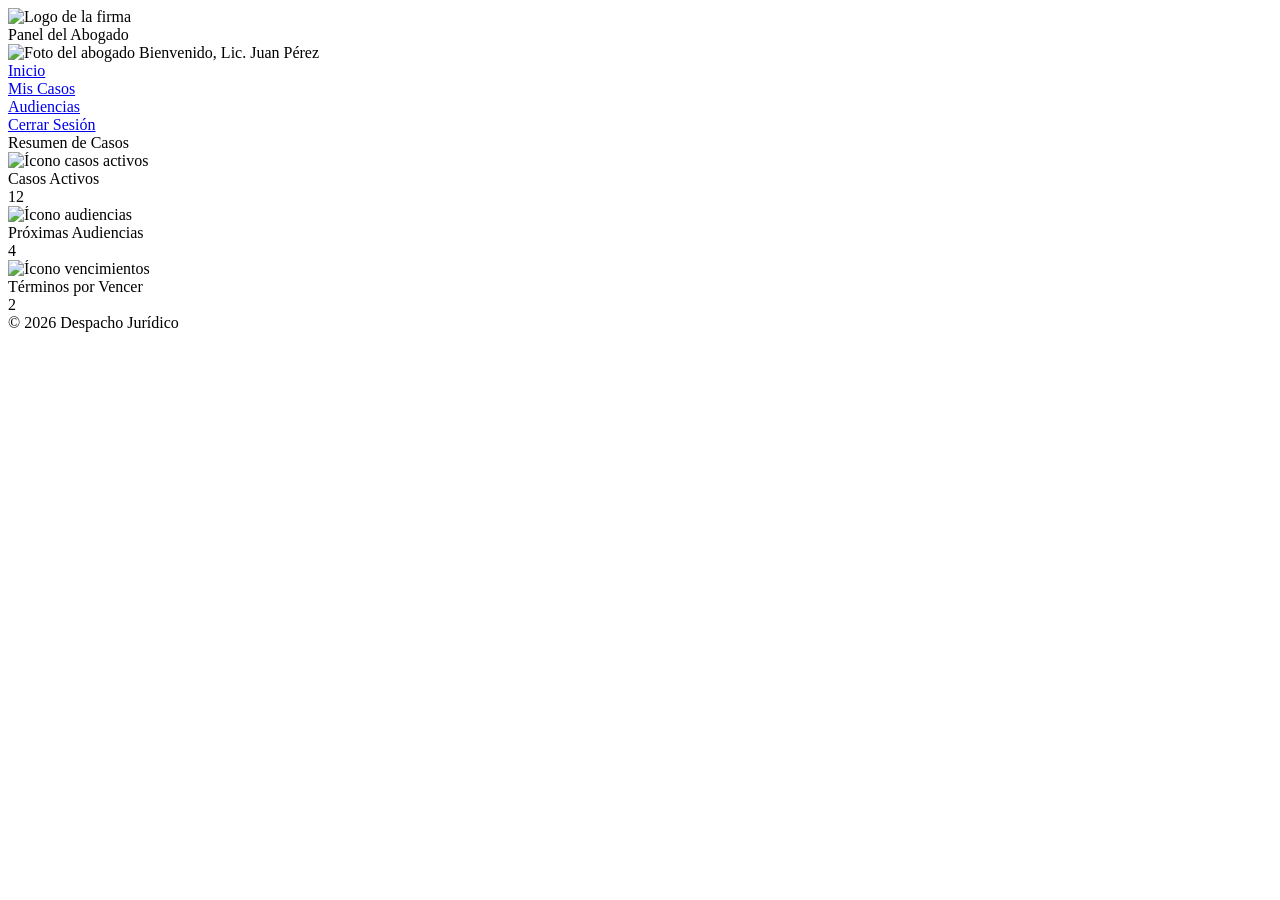
==== dashboard.html @ c23fe61d "Se creó la estructura base para el dashboard #10" ====
<!DOCTYPE html>
<html lang="en">

<head>
    <meta charset="UTF-8">
    <meta name="viewport" content="width=device-width, initial-scale=1.0">
    <title>dashboard</title>
    <link rel="stylesheet" href="./styles.css">
</head>

<body>
    <div>
        <!-- Encabezado -->
        <div class="header">
            <div class="logo">
                <img src="https://encrypted-tbn0.gstatic.com/images?q=tbn:ANd9GcRTYsadbTtB2L0zb_QCn8bbTemDIn6pe_RbXOv18hlnSHDP5gUVmM-Bois&s=10"
                    alt="Logo de la firma">
            </div>
            <div class="titulo">Panel del Abogado</div>
            <div class="usuario">
                <img src="https://encrypted-tbn0.gstatic.com/images?q=tbn:ANd9GcSTuCoHVCVc_S5dTaC55pxsgVYWDnorxG9PbY6ecvDLtbyV2BVA4o_vx3Ei&s=10"
                    alt="Foto del abogado">
                Bienvenido, Lic. Juan Pérez
            </div>

            <div class="menu">
                <div class="enlace"><a href="#">Inicio</a></div>
                <div class="enlace"><a href="#">Mis Casos</a></div>
                <div class="enlace"><a href="#">Audiencias</a></div>
                <div class="enlace"><a href="#">Cerrar Sesión</a></div>
            </div>
        </div>
        <!-- Sección de Métricas / Tarjetas -->
        <div class="contenido-principal">
            <div class="seccion-titulo">Resumen de Casos</div>

            <div class="tarjeta">
                <div class="tarjeta-icono">
                    <img src="https://thumbs.dreamstime.com/b/abogado-con-icono-de-malet%C3%ADn-362058326.jpg"
                        alt="Ícono casos activos">
                </div>
                <div class="tarjeta-titulo">Casos Activos</div>
                <div class="tarjeta-numero">12</div>
            </div>

            <div class="tarjeta">
                <div class="tarjeta-icono">
                    <img src="https://cdn-icons-png.magnific.com/256/12511/12511018.png?semt=ais_white_label"
                        alt="Ícono audiencias">
                </div>
                <div class="tarjeta-titulo">Próximas Audiencias</div>
                <div class="tarjeta-numero">4</div>
            </div>

            <div class="tarjeta">
                <div class="tarjeta-icono">
                    <img src="https://cdn-icons-png.flaticon.com/512/10755/10755029.png" alt="Ícono vencimientos">
                </div>
                <div class="tarjeta-titulo">Términos por Vencer</div>
                <div class="tarjeta-numero">2</div>
            </div>
        </div>

        <!-- Pie de página -->
        <div class="footer">
            <div class="copyright">© 2026 Despacho Jurídico</div>
        </div>

    </div>
</body>

</html>
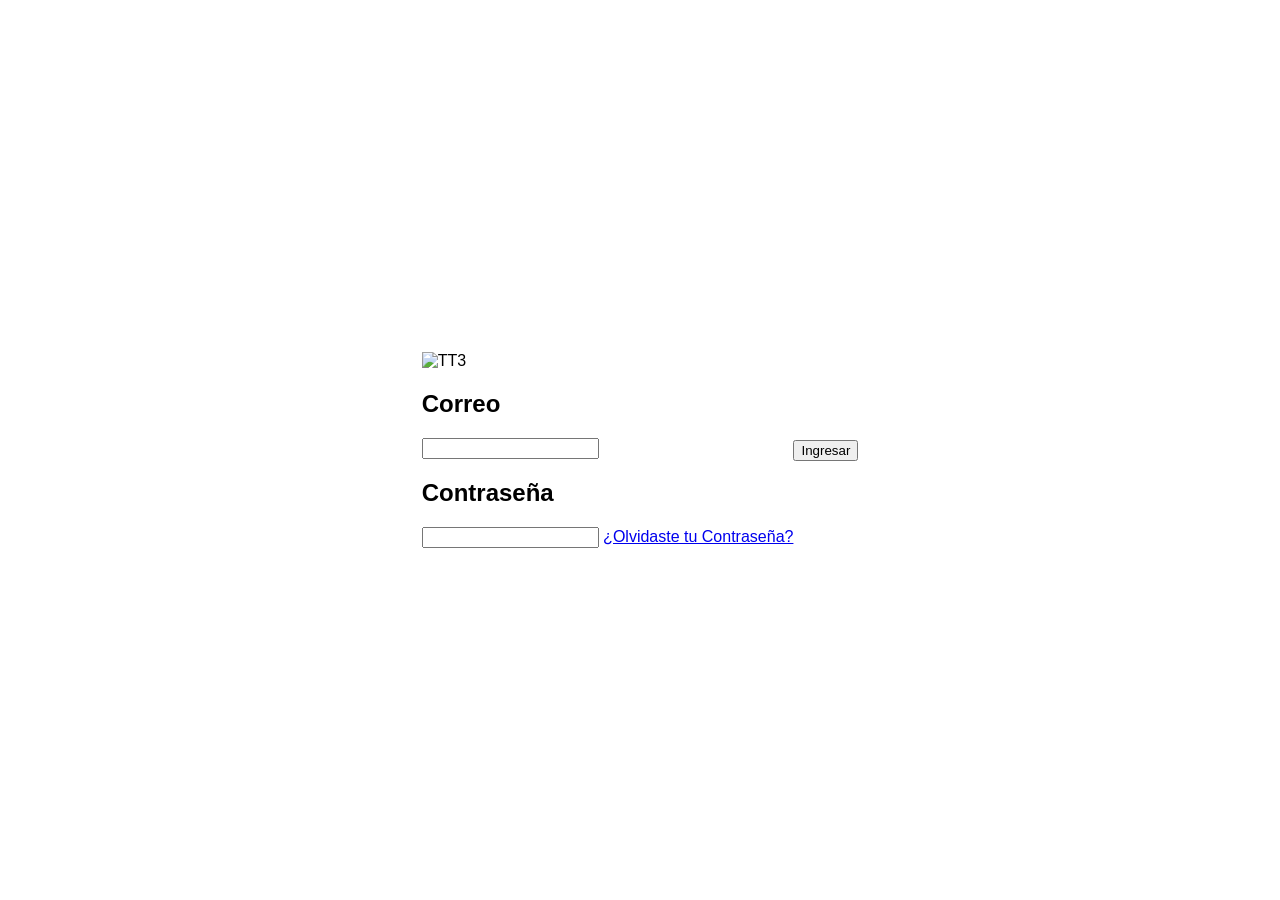
==== commit 19106da8: "se agregaron stilos del html #14" ====
--- a/dashboard.html
+++ b/dashboard.html
@@ -4,68 +4,28 @@
 <head>
     <meta charset="UTF-8">
     <meta name="viewport" content="width=device-width, initial-scale=1.0">
-    <title>dashboard</title>
-    <link rel="stylesheet" href="./styles.css">
+    <title>Login</title>
+    <link rel="stylesheet" href="styles.css">
 </head>
 
 <body>
     <div>
-        <!-- Encabezado -->
-        <div class="header">
-            <div class="logo">
-                <img src="https://encrypted-tbn0.gstatic.com/images?q=tbn:ANd9GcRTYsadbTtB2L0zb_QCn8bbTemDIn6pe_RbXOv18hlnSHDP5gUVmM-Bois&s=10"
-                    alt="Logo de la firma">
-            </div>
-            <div class="titulo">Panel del Abogado</div>
-            <div class="usuario">
-                <img src="https://encrypted-tbn0.gstatic.com/images?q=tbn:ANd9GcSTuCoHVCVc_S5dTaC55pxsgVYWDnorxG9PbY6ecvDLtbyV2BVA4o_vx3Ei&s=10"
-                    alt="Foto del abogado">
-                Bienvenido, Lic. Juan Pérez
-            </div>
-
-            <div class="menu">
-                <div class="enlace"><a href="#">Inicio</a></div>
-                <div class="enlace"><a href="#">Mis Casos</a></div>
-                <div class="enlace"><a href="#">Audiencias</a></div>
-                <div class="enlace"><a href="#">Cerrar Sesión</a></div>
-            </div>
+        <!-- Parte izquieda del login con imagen -->
+        <div> 
+            <img src="https://i.pinimg.com/736x/97/21/05/972105c5a775f38cf33d3924aea053f1.jpg" alt="TT3">
         </div>
-        <!-- Sección de Métricas / Tarjetas -->
-        <div class="contenido-principal">
-            <div class="seccion-titulo">Resumen de Casos</div>
-
-            <div class="tarjeta">
-                <div class="tarjeta-icono">
-                    <img src="https://thumbs.dreamstime.com/b/abogado-con-icono-de-malet%C3%ADn-362058326.jpg"
-                        alt="Ícono casos activos">
-                </div>
-                <div class="tarjeta-titulo">Casos Activos</div>
-                <div class="tarjeta-numero">12</div>
-            </div>
-
-            <div class="tarjeta">
-                <div class="tarjeta-icono">
-                    <img src="https://cdn-icons-png.magnific.com/256/12511/12511018.png?semt=ais_white_label"
-                        alt="Ícono audiencias">
-                </div>
-                <div class="tarjeta-titulo">Próximas Audiencias</div>
-                <div class="tarjeta-numero">4</div>
-            </div>
-
-            <div class="tarjeta">
-                <div class="tarjeta-icono">
-                    <img src="https://cdn-icons-png.flaticon.com/512/10755/10755029.png" alt="Ícono vencimientos">
-                </div>
-                <div class="tarjeta-titulo">Términos por Vencer</div>
-                <div class="tarjeta-numero">2</div>
-            </div>
+        <!-- <div> // Input de datos -->
+            <h2>Correo</h2>
+            <input type="text" name="Ingrese su correo electronico" id="1">
+        <!-- Input de correo -->
+            <h2>Contraseña</h2>
+            <input type="email" name="Ingrese la Contraseña" id="2">
+            <a href="#">¿Olvidaste tu Contraseña?</a>
         </div>
-
-        <!-- Pie de página -->
-        <div class="footer">
-            <div class="copyright">© 2026 Despacho Jurídico</div>
+        <div>
+<button onclick="alert('');">Ingresar</button>
         </div>
-
+    </div>
     </div>
 </body>
 
--- a/styles.css
+++ b/styles.css
@@ -0,0 +1,84 @@
+body { 
+    margin: 0; 
+    padding: 0; 
+    box-sizing: border-box; 
+}
+
+body {
+    font-family: 'Segoe UI', sans-serif;
+    display: flex;
+    justify-content: center;
+    align-items: center;
+    height: 100vh;
+    background: url("https://tse3.mm.bing.net/th/id/OIP.i6iLMU8-6pWsygR5kZGAXQHaE8?r=0&rs=1&pid=ImgDetMain&o=7&rm=3") no-repeat center center / cover;
+    backdrop-filter: blur(8px);
+}
+
+.login-container {
+    position: relative;
+    width: 800px;
+    max-width: 95%;
+    height: 500px;
+    box-shadow: 0 10px 30px rgba(0, 0, 0, 0.2);
+}
+
+.login-fondo {
+    width: 100%;
+    height: 100%;
+    object-fit: cover;
+    display: block;
+    border-radius: 15px;
+}
+
+.login-datos {
+    position: absolute;
+    top: 50%;
+    left: 50%;
+    transform: translate(-50%, -50%);
+    width: 350px;
+    background: rgba(255, 255, 255, 0.95);
+    padding: 30px;
+    border-radius: 5px;
+}
+
+.login-datos h1 letra {
+    font-size: 40px;
+    color: #222222;
+    margin-bottom: 15px;
+    text-align: center;
+}
+
+.login-datos h2 {
+    font-size: 13px;
+    color: #222222;
+    font-weight: bold;
+    margin: 15px 0 5px;
+}
+
+.login-datos input  {
+    width: 100%;
+    padding: 10px;
+    border: 1px solid #ddd;
+    border-radius: 6px;
+}
+
+.login-datos a {
+    font-size: 13px;
+    color: #2b7bb9;
+    margin-top: 8px;
+    text-decoration: none;
+}
+
+.login-boton button {
+    width: 100%;
+    padding: 12px;
+    background: #f5a623;
+    color: white;
+    border: none;
+    border-radius: 6px;
+    font-weight: bold;
+    cursor: pointer;
+}
+.login-boton {
+    margin-top: 20px;
+}
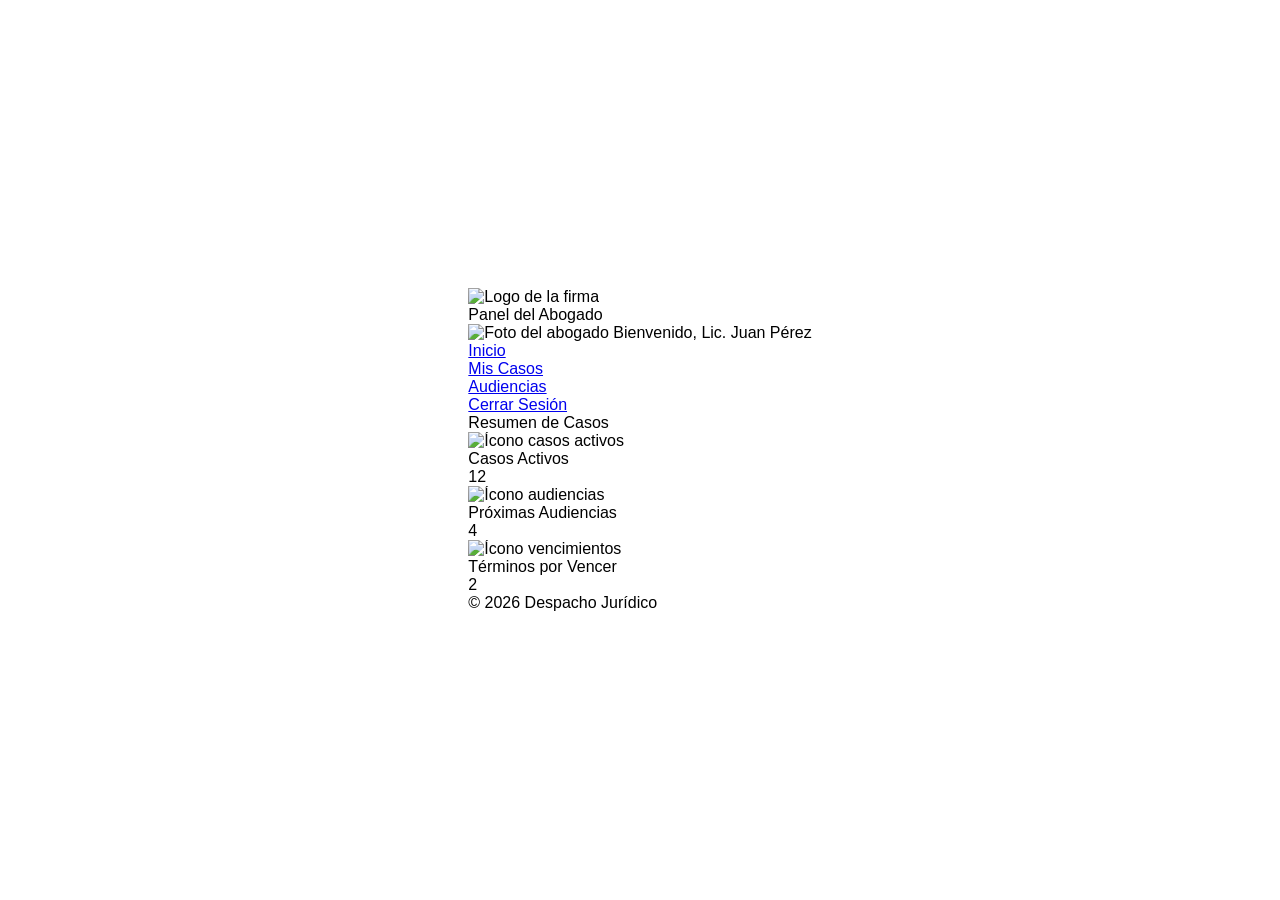
==== commit 4a11e5ec: "Se corrigio el archivo dashboard #10" ====
--- a/dashboard.html
+++ b/dashboard.html
@@ -4,28 +4,68 @@
 <head>
     <meta charset="UTF-8">
     <meta name="viewport" content="width=device-width, initial-scale=1.0">
-    <title>Login</title>
-    <link rel="stylesheet" href="styles.css">
+    <title>dashboard</title>
+    <link rel="stylesheet" href="./styles.css">
 </head>
 
 <body>
     <div>
-        <!-- Parte izquieda del login con imagen -->
-        <div> 
-            <img src="https://i.pinimg.com/736x/97/21/05/972105c5a775f38cf33d3924aea053f1.jpg" alt="TT3">
+        <!-- Encabezado -->
+        <div class="header">
+            <div class="logo">
+                <img src="https://encrypted-tbn0.gstatic.com/images?q=tbn:ANd9GcRTYsadbTtB2L0zb_QCn8bbTemDIn6pe_RbXOv18hlnSHDP5gUVmM-Bois&s=10"
+                    alt="Logo de la firma">
+            </div>
+            <div class="titulo">Panel del Abogado</div>
+            <div class="usuario">
+                <img src="https://encrypted-tbn0.gstatic.com/images?q=tbn:ANd9GcSTuCoHVCVc_S5dTaC55pxsgVYWDnorxG9PbY6ecvDLtbyV2BVA4o_vx3Ei&s=10"
+                    alt="Foto del abogado">
+                Bienvenido, Lic. Juan Pérez
+            </div>
+
+            <div class="menu">
+                <div class="enlace"><a href="#">Inicio</a></div>
+                <div class="enlace"><a href="#">Mis Casos</a></div>
+                <div class="enlace"><a href="#">Audiencias</a></div>
+                <div class="enlace"><a href="#">Cerrar Sesión</a></div>
+            </div>
         </div>
-        <!-- <div> // Input de datos -->
-            <h2>Correo</h2>
-            <input type="text" name="Ingrese su correo electronico" id="1">
-        <!-- Input de correo -->
-            <h2>Contraseña</h2>
-            <input type="email" name="Ingrese la Contraseña" id="2">
-            <a href="#">¿Olvidaste tu Contraseña?</a>
+        <!-- Sección de Métricas / Tarjetas -->
+        <div class="contenido-principal">
+            <div class="seccion-titulo">Resumen de Casos</div>
+
+            <div class="tarjeta">
+                <div class="tarjeta-icono">
+                    <img src="https://thumbs.dreamstime.com/b/abogado-con-icono-de-malet%C3%ADn-362058326.jpg"
+                        alt="Ícono casos activos">
+                </div>
+                <div class="tarjeta-titulo">Casos Activos</div>
+                <div class="tarjeta-numero">12</div>
+            </div>
+
+            <div class="tarjeta">
+                <div class="tarjeta-icono">
+                    <img src="https://cdn-icons-png.magnific.com/256/12511/12511018.png?semt=ais_white_label"
+                        alt="Ícono audiencias">
+                </div>
+                <div class="tarjeta-titulo">Próximas Audiencias</div>
+                <div class="tarjeta-numero">4</div>
+            </div>
+
+            <div class="tarjeta">
+                <div class="tarjeta-icono">
+                    <img src="https://cdn-icons-png.flaticon.com/512/10755/10755029.png" alt="Ícono vencimientos">
+                </div>
+                <div class="tarjeta-titulo">Términos por Vencer</div>
+                <div class="tarjeta-numero">2</div>
+            </div>
         </div>
-        <div>
-<button onclick="alert('');">Ingresar</button>
+
+        <!-- Pie de página -->
+        <div class="footer">
+            <div class="copyright">© 2026 Despacho Jurídico</div>
         </div>
-    </div>
+
     </div>
 </body>
 
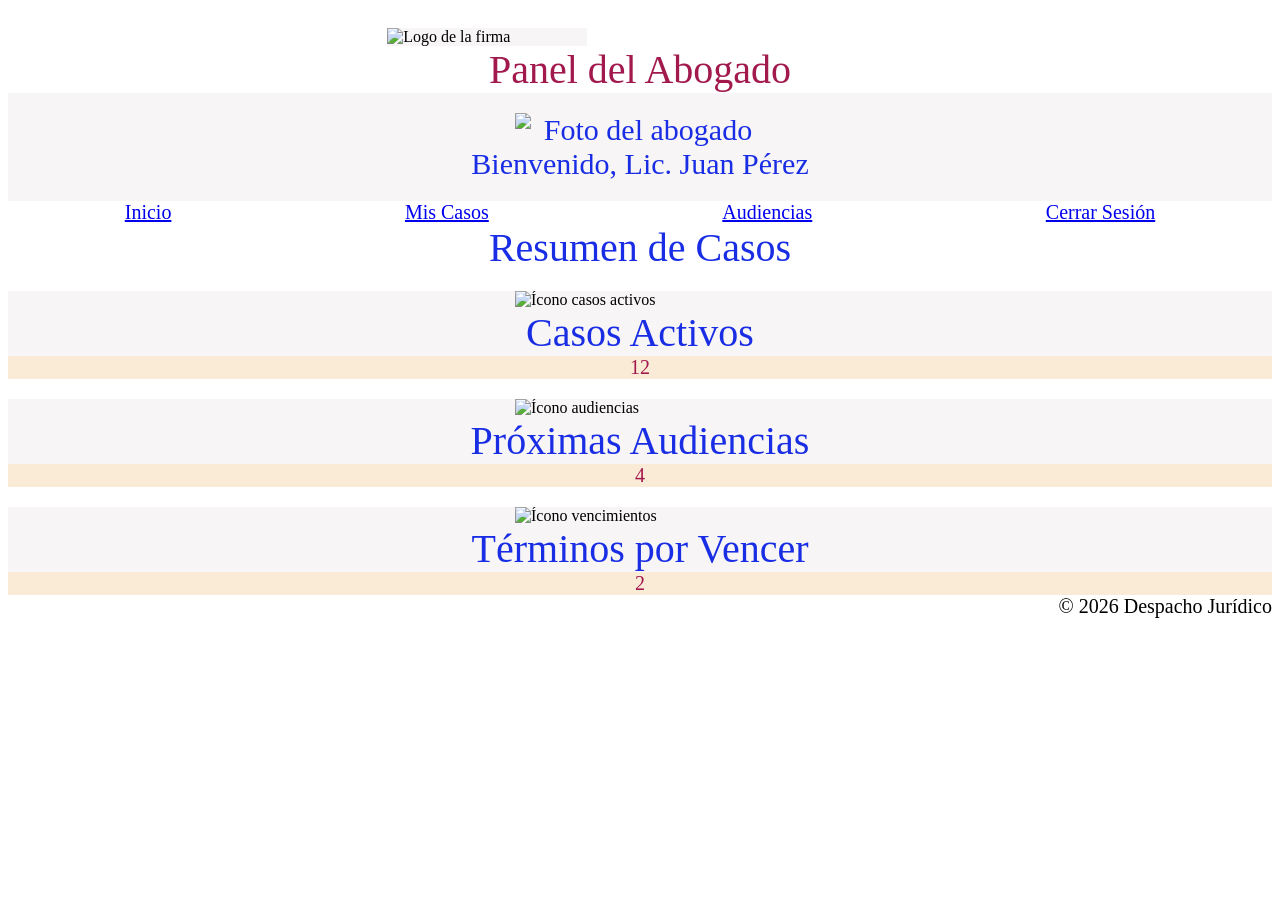
==== commit f73637b0: "cambios-dashboard" ====
--- a/dashboard.html
+++ b/dashboard.html
@@ -13,12 +13,12 @@
         <!-- Encabezado -->
         <div class="header">
             <div class="logo">
-                <img src="https://encrypted-tbn0.gstatic.com/images?q=tbn:ANd9GcRTYsadbTtB2L0zb_QCn8bbTemDIn6pe_RbXOv18hlnSHDP5gUVmM-Bois&s=10"
+                <img class="imagen" src="https://encrypted-tbn0.gstatic.com/images?q=tbn:ANd9GcRTYsadbTtB2L0zb_QCn8bbTemDIn6pe_RbXOv18hlnSHDP5gUVmM-Bois&s=10"
                     alt="Logo de la firma">
             </div>
             <div class="titulo">Panel del Abogado</div>
             <div class="usuario">
-                <img src="https://encrypted-tbn0.gstatic.com/images?q=tbn:ANd9GcSTuCoHVCVc_S5dTaC55pxsgVYWDnorxG9PbY6ecvDLtbyV2BVA4o_vx3Ei&s=10"
+                <img class="imagen-1" src="https://encrypted-tbn0.gstatic.com/images?q=tbn:ANd9GcSTuCoHVCVc_S5dTaC55pxsgVYWDnorxG9PbY6ecvDLtbyV2BVA4o_vx3Ei&s=10"
                     alt="Foto del abogado">
                 Bienvenido, Lic. Juan Pérez
             </div>
@@ -36,7 +36,7 @@
 
             <div class="tarjeta">
                 <div class="tarjeta-icono">
-                    <img src="https://thumbs.dreamstime.com/b/abogado-con-icono-de-malet%C3%ADn-362058326.jpg"
+                    <img class="imagen-2" src="https://thumbs.dreamstime.com/b/abogado-con-icono-de-malet%C3%ADn-362058326.jpg"
                         alt="Ícono casos activos">
                 </div>
                 <div class="tarjeta-titulo">Casos Activos</div>
@@ -45,7 +45,7 @@
 
             <div class="tarjeta">
                 <div class="tarjeta-icono">
-                    <img src="https://cdn-icons-png.magnific.com/256/12511/12511018.png?semt=ais_white_label"
+                    <img class="imagen-3" src="https://cdn-icons-png.magnific.com/256/12511/12511018.png?semt=ais_white_label"
                         alt="Ícono audiencias">
                 </div>
                 <div class="tarjeta-titulo">Próximas Audiencias</div>
@@ -54,7 +54,7 @@
 
             <div class="tarjeta">
                 <div class="tarjeta-icono">
-                    <img src="https://cdn-icons-png.flaticon.com/512/10755/10755029.png" alt="Ícono vencimientos">
+                    <img class="imagen-4" src="https://cdn-icons-png.flaticon.com/512/10755/10755029.png" alt="Ícono vencimientos">
                 </div>
                 <div class="tarjeta-titulo">Términos por Vencer</div>
                 <div class="tarjeta-numero">2</div>
--- a/styles.css
+++ b/styles.css
@@ -1,4 +1,4 @@
-body { 
+/* body { 
     margin: 0; 
     padding: 0; 
     box-sizing: border-box; 
@@ -81,4 +81,106 @@
 }
 .login-boton {
     margin-top: 20px;
+} */
+
+.logo {
+    display:flex;
+    margin-left: 30%;
+    margin-right: 30%;
+    width: 200px;
+    
+}
+.imagen{
+     display: block;
+    margin-left: auto;
+    margin-right: auto;
+    width: 540px;
+    object-fit: cover;
+    margin-top: 20px; 
+    background-color: #f7f5f5;
+}
+.titulo {
+    display: flex;
+    justify-content: center;
+    font-size: 40px;
+    color: rgb(161, 25, 77);
+}
+.usuario{
+    display: flex;
+    text-align: center;
+    flex-direction: column;
+    font-size:30px;
+    padding-bottom: 20px;
+    color: rgb(25, 45, 228);
+    background-color: #f7f5f5;
+}
+.imagen-1{ 
+    display: block;
+    margin-left: auto;
+    margin-right: auto;
+    width: 250px;
+    object-fit: cover;
+    margin-top: 20px;
+}
+.menu{
+    display: flex;
+    justify-content:space-around;
+    font-size: 20px;
+   
+    
+}
+.seccion-titulo{
+     display: flex;
+    justify-content:center;
+    font-size: 40px;
+    color: rgb(25, 45, 228);
+}
+
+.imagen-2{
+ display: block;
+    margin-left: auto;
+    margin-right: auto;
+    width: 250px;
+    object-fit: cover;
+    margin-top: 20px;
+}
+.tarjeta-titulo{
+     display: flex;
+    justify-content:center;
+    font-size: 40px;
+    color: rgb(25, 45, 228);
+}
+.tarjeta-numero{
+     display: flex;
+    justify-content:center;
+    font-size: 20px;
+    background-color: antiquewhite;
+    color: rgb(161, 25, 77);
+}
+.imagen-3{
+   display: block;
+    margin-left: auto;
+    margin-right: auto;
+    width: 250px;
+    object-fit: cover;
+    margin-top: 20px; 
+    background-color: #f7f5f5;
+}
+.tarjeta{
+    background-color: #f7f5f5;
+}
+.copyright{
+    display: flex;
+    color: black;
+    font-size: 20px;
+    justify-content: flex-end;
+}
+.imagen-4{
+     display: block;
+    margin-left: auto;
+    margin-right: auto;
+    width: 250px;
+    object-fit: cover;
+    margin-top: 20px; 
+    background-color: #f7f5f5;
 }
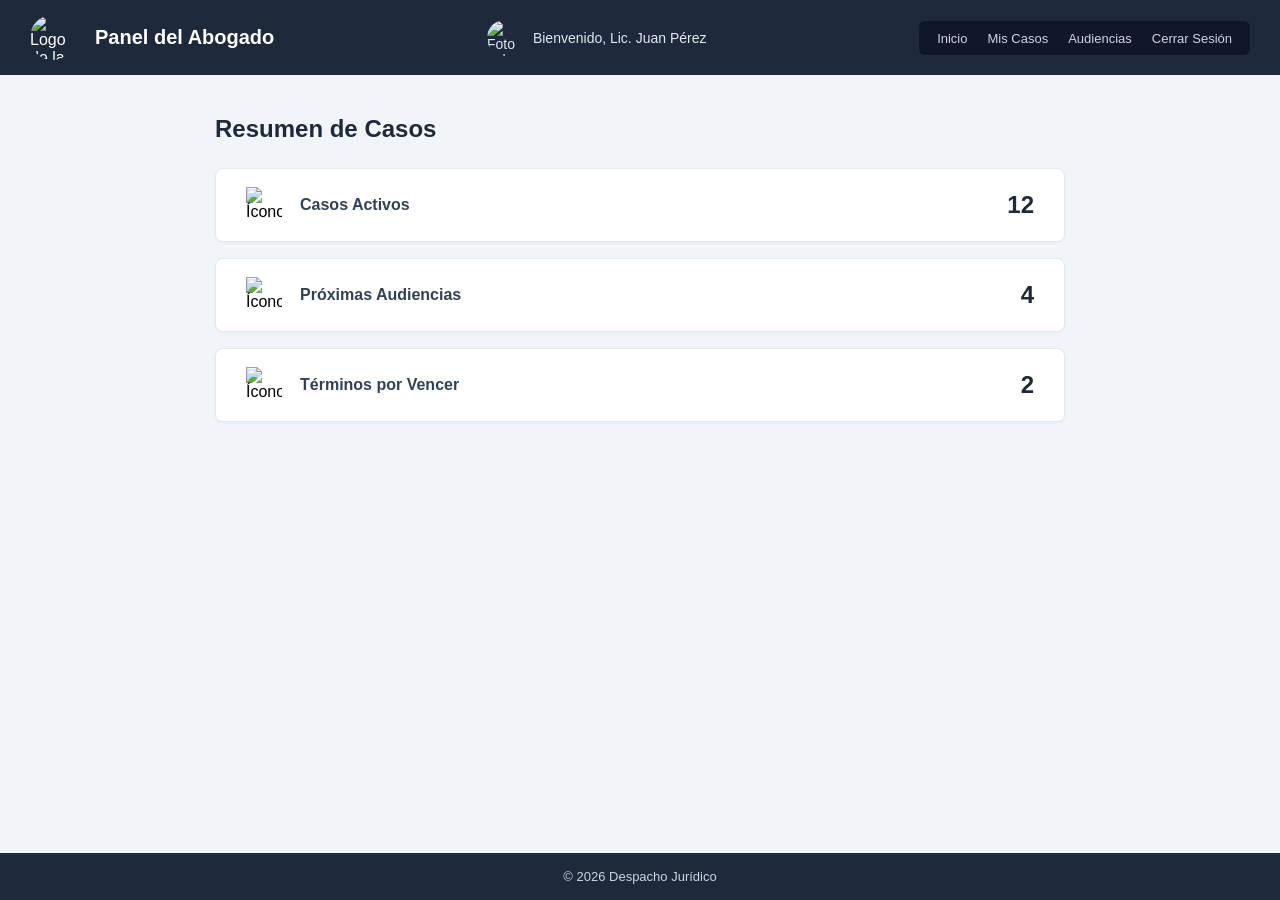
==== commit 067e2f7b: "Reestructuracion de los .html y .css utilizando unicamente tecnologias display flex y grid" ====
--- a/dashboard.html
+++ b/dashboard.html
@@ -1,28 +1,33 @@
 <!DOCTYPE html>
-<html lang="en">
+<html lang="es">
 
 <head>
     <meta charset="UTF-8">
     <meta name="viewport" content="width=device-width, initial-scale=1.0">
-    <title>dashboard</title>
+    <title>Dashboard</title>
     <link rel="stylesheet" href="./styles.css">
 </head>
 
-<body>
-    <div>
-        <!-- Encabezado -->
+<body class="dashboard_body">
+    <div class="dashboard_contenedor">
+
+        <!-- encabezado -->
         <div class="header">
-            <div class="logo">
-                <img class="imagen" src="https://encrypted-tbn0.gstatic.com/images?q=tbn:ANd9GcRTYsadbTtB2L0zb_QCn8bbTemDIn6pe_RbXOv18hlnSHDP5gUVmM-Bois&s=10"
-                    alt="Logo de la firma">
-            </div>
-            <div class="titulo">Panel del Abogado</div>
-            <div class="usuario">
-                <img class="imagen-1" src="https://encrypted-tbn0.gstatic.com/images?q=tbn:ANd9GcSTuCoHVCVc_S5dTaC55pxsgVYWDnorxG9PbY6ecvDLtbyV2BVA4o_vx3Ei&s=10"
-                    alt="Foto del abogado">
-                Bienvenido, Lic. Juan Pérez
+            <!-- logo y titulo -->
+            <div class="header_izquierda">
+                <div class="logo">
+                    <img class="logo_imagen" src="https://encrypted-tbn0.gstatic.com/images?q=tbn:ANd9GcRTYsadbTtB2L0zb_QCn8bbTemDIn6pe_RbXOv18hlnSHDP5gUVmM-Bois&s=10" alt="Logo de la firma">
+                </div>
+                <div class="titulo">Panel del Abogado</div>
             </div>
 
+            <!-- usuario -->
+            <div class="usuario">
+                <img class="usuario_imagen" src="https://encrypted-tbn0.gstatic.com/images?q=tbn:ANd9GcSTuCoHVCVc_S5dTaC55pxsgVYWDnorxG9PbY6ecvDLtbyV2BVA4o_vx3Ei&s=10" alt="Foto del abogado">
+                <span>Bienvenido, Lic. Juan Pérez</span>
+            </div>
+
+            <!-- menu -->
             <div class="menu">
                 <div class="enlace"><a href="#">Inicio</a></div>
                 <div class="enlace"><a href="#">Mis Casos</a></div>
@@ -30,38 +35,49 @@
                 <div class="enlace"><a href="#">Cerrar Sesión</a></div>
             </div>
         </div>
-        <!-- Sección de Métricas / Tarjetas -->
-        <div class="contenido-principal">
-            <div class="seccion-titulo">Resumen de Casos</div>
 
-            <div class="tarjeta">
-                <div class="tarjeta-icono">
-                    <img class="imagen-2" src="https://thumbs.dreamstime.com/b/abogado-con-icono-de-malet%C3%ADn-362058326.jpg"
-                        alt="Ícono casos activos">
+        <!-- contenido principal -->
+        <div class="contenido_principal">
+            <div class="seccion_titulo">Resumen de Casos</div>
+
+            <!-- tarjetas -->
+            <div class="tarjetas_contenedor">
+                <!-- tarjeta casos activos -->
+                <div class="tarjeta">
+                    <div class="tarjeta_info">
+                        <div class="tarjeta_icono">
+                            <img class="tarjeta_imagen" src="https://thumbs.dreamstime.com/b/abogado-con-icono-de-malet%C3%ADn-362058326.jpg" alt="Ícono casos activos">
+                        </div>
+                        <div class="tarjeta_titulo">Casos Activos</div>
+                    </div>
+                    <div class="tarjeta_numero">12</div>
                 </div>
-                <div class="tarjeta-titulo">Casos Activos</div>
-                <div class="tarjeta-numero">12</div>
-            </div>
 
-            <div class="tarjeta">
-                <div class="tarjeta-icono">
-                    <img class="imagen-3" src="https://cdn-icons-png.magnific.com/256/12511/12511018.png?semt=ais_white_label"
-                        alt="Ícono audiencias">
+                <!-- tarjeta proximas audiencias -->
+                <div class="tarjeta">
+                    <div class="tarjeta_info">
+                        <div class="tarjeta_icono">
+                            <img class="tarjeta_imagen" src="https://cdn-icons-png.magnific.com/256/12511/12511018.png?semt=ais_white_label" alt="Ícono audiencias">
+                        </div>
+                        <div class="tarjeta_titulo">Próximas Audiencias</div>
+                    </div>
+                    <div class="tarjeta_numero">4</div>
                 </div>
-                <div class="tarjeta-titulo">Próximas Audiencias</div>
-                <div class="tarjeta-numero">4</div>
-            </div>
 
-            <div class="tarjeta">
-                <div class="tarjeta-icono">
-                    <img class="imagen-4" src="https://cdn-icons-png.flaticon.com/512/10755/10755029.png" alt="Ícono vencimientos">
+                <!-- tarjeta terminos por vencer -->
+                <div class="tarjeta">
+                    <div class="tarjeta_info">
+                        <div class="tarjeta_icono">
+                            <img class="tarjeta_imagen" src="https://cdn-icons-png.flaticon.com/512/10755/10755029.png" alt="Ícono vencimientos">
+                        </div>
+                        <div class="tarjeta_titulo">Términos por Vencer</div>
+                    </div>
+                    <div class="tarjeta_numero">2</div>
                 </div>
-                <div class="tarjeta-titulo">Términos por Vencer</div>
-                <div class="tarjeta-numero">2</div>
             </div>
         </div>
 
-        <!-- Pie de página -->
+        <!-- pie de pagina -->
         <div class="footer">
             <div class="copyright">© 2026 Despacho Jurídico</div>
         </div>
--- a/styles.css
+++ b/styles.css
@@ -1,186 +1,250 @@
-/* body { 
-    margin: 0; 
-    padding: 0; 
-    box-sizing: border-box; 
-}
-
-body {
-    font-family: 'Segoe UI', sans-serif;
-    display: flex;
-    justify-content: center;
-    align-items: center;
-    height: 100vh;
+* {
+    margin: 0;
+    padding: 0;
+    box-sizing: border-box;
+    font-family: 'Segoe UI', Tahoma, Geneva, Verdana, sans-serif;
+}
+
+html, body {
+    height: 100%;
+}
+
+/* =========================================
+   ESTILOS DEL INDEX (LOGIN)
+   ========================================= */
+
+.login_body {
+    display: flex;
+    justify-content: center;
+    align-items: center;
+    height: 100%;
     background: url("https://tse3.mm.bing.net/th/id/OIP.i6iLMU8-6pWsygR5kZGAXQHaE8?r=0&rs=1&pid=ImgDetMain&o=7&rm=3") no-repeat center center / cover;
-    backdrop-filter: blur(8px);
-}
-
-.login-container {
-    position: relative;
+}
+
+.login_container {
+    display: flex;
     width: 800px;
-    max-width: 95%;
-    height: 500px;
-    box-shadow: 0 10px 30px rgba(0, 0, 0, 0.2);
-}
-
-.login-fondo {
+    max-width: 90%;
+    height: 480px;
+    background-color: #ffffff;
+    border-radius: 12px;
+    overflow: hidden;
+    box-shadow: 0 10px 30px rgba(0, 0, 0, 0.25);
+}
+
+.login_imagen_caja {
+    width: 50%;
+}
+
+.login_fondo {
     width: 100%;
     height: 100%;
     object-fit: cover;
     display: block;
-    border-radius: 15px;
-}
-
-.login-datos {
-    position: absolute;
-    top: 50%;
-    left: 50%;
-    transform: translate(-50%, -50%);
-    width: 350px;
-    background: rgba(255, 255, 255, 0.95);
-    padding: 30px;
-    border-radius: 5px;
-}
-
-.login-datos h1 letra {
-    font-size: 40px;
+}
+
+.login_datos {
+    width: 50%;
+    padding: 40px 30px;
+    display: flex;
+    flex-direction: column;
+    justify-content: center;
+    background-color: rgba(255, 255, 255, 0.95);
+}
+
+.login_datos h1 {
+    font-size: 32px;
     color: #222222;
-    margin-bottom: 15px;
+    margin-bottom: 20px;
     text-align: center;
 }
 
-.login-datos h2 {
-    font-size: 13px;
-    color: #222222;
-    font-weight: bold;
-    margin: 15px 0 5px;
-}
-
-.login-datos input  {
+.login_datos h2 {
+    font-size: 14px;
+    color: #333333;
+    font-weight: bold;
+    margin: 12px 0 6px;
+}
+
+.login_datos input {
     width: 100%;
-    padding: 10px;
-    border: 1px solid #ddd;
+    padding: 10px 12px;
+    border: 1px solid #cccccc;
     border-radius: 6px;
-}
-
-.login-datos a {
+    font-size: 14px;
+    outline: none;
+}
+
+.login_datos a {
     font-size: 13px;
     color: #2b7bb9;
-    margin-top: 8px;
+    margin-top: 10px;
     text-decoration: none;
 }
 
-.login-boton button {
+.login_boton {
+    margin-top: 25px;
+}
+
+.login_boton button {
     width: 100%;
     padding: 12px;
-    background: #f5a623;
-    color: white;
+    background-color: #f5a623;
+    color: #ffffff;
     border: none;
     border-radius: 6px;
+    font-size: 16px;
     font-weight: bold;
     cursor: pointer;
 }
-.login-boton {
-    margin-top: 20px;
-} */
-
-.logo {
-    display:flex;
-    margin-left: 30%;
-    margin-right: 30%;
-    width: 200px;
-    
-}
-.imagen{
-     display: block;
-    margin-left: auto;
-    margin-right: auto;
-    width: 540px;
+
+/* =========================================
+   ESTILOS DEL DASHBOARD
+   ========================================= */
+
+.dashboard_body {
+    background-color: #f1f5f9;
+    height: 100%;
+}
+
+.dashboard_contenedor {
+    display: flex;
+    flex-direction: column;
+    height: 100%;
+    justify-content: space-between;
+}
+
+.header {
+    background-color: #1e293b;
+    color: #ffffff;
+    padding: 15px 30px;
+    display: flex;
+    justify-content: space-between;
+    align-items: center;
+}
+
+.header_izquierda {
+    display: flex;
+    align-items: center;
+    gap: 20px;
+}
+
+.logo_imagen {
+    width: 45px;
+    height: 45px;
+    border-radius: 50%;
     object-fit: cover;
-    margin-top: 20px; 
-    background-color: #f7f5f5;
-}
+    display: block;
+}
+
 .titulo {
-    display: flex;
-    justify-content: center;
-    font-size: 40px;
-    color: rgb(161, 25, 77);
-}
-.usuario{
-    display: flex;
-    text-align: center;
+    font-size: 20px;
+    font-weight: bold;
+    color: #ffffff;
+}
+
+.usuario {
+    display: flex;
+    align-items: center;
+    gap: 10px;
+    font-size: 14px;
+    color: #e2e8f0;
+}
+
+.usuario_imagen {
+    width: 36px;
+    height: 36px;
+    border-radius: 50%;
+    object-fit: cover;
+}
+
+.menu {
+    display: flex;
+    align-items: center;
+    gap: 20px;
+    background-color: #0f172a;
+    padding: 8px 18px;
+    border-radius: 6px;
+}
+
+.enlace a {
+    text-decoration: none;
+    font-size: 13px;
+    color: #cbd5e1;
+    font-weight: 500;
+}
+
+.contenido_principal {
+    flex: 1;
+    width: 90%;
+    max-width: 850px;
+    margin: 40px auto;
+}
+
+.seccion_titulo {
+    font-size: 24px;
+    font-weight: bold;
+    color: #1e293b;
+    margin-bottom: 25px;
+}
+
+.tarjetas_contenedor {
+    display: flex;
     flex-direction: column;
-    font-size:30px;
-    padding-bottom: 20px;
-    color: rgb(25, 45, 228);
-    background-color: #f7f5f5;
-}
-.imagen-1{ 
-    display: block;
-    margin-left: auto;
-    margin-right: auto;
-    width: 250px;
-    object-fit: cover;
-    margin-top: 20px;
-}
-.menu{
-    display: flex;
-    justify-content:space-around;
-    font-size: 20px;
-   
-    
-}
-.seccion-titulo{
-     display: flex;
-    justify-content:center;
-    font-size: 40px;
-    color: rgb(25, 45, 228);
-}
-
-.imagen-2{
- display: block;
-    margin-left: auto;
-    margin-right: auto;
-    width: 250px;
-    object-fit: cover;
-    margin-top: 20px;
-}
-.tarjeta-titulo{
-     display: flex;
-    justify-content:center;
-    font-size: 40px;
-    color: rgb(25, 45, 228);
-}
-.tarjeta-numero{
-     display: flex;
-    justify-content:center;
-    font-size: 20px;
-    background-color: antiquewhite;
-    color: rgb(161, 25, 77);
-}
-.imagen-3{
-   display: block;
-    margin-left: auto;
-    margin-right: auto;
-    width: 250px;
-    object-fit: cover;
-    margin-top: 20px; 
-    background-color: #f7f5f5;
-}
-.tarjeta{
-    background-color: #f7f5f5;
-}
-.copyright{
-    display: flex;
-    color: black;
-    font-size: 20px;
-    justify-content: flex-end;
-}
-.imagen-4{
-     display: block;
-    margin-left: auto;
-    margin-right: auto;
-    width: 250px;
-    object-fit: cover;
-    margin-top: 20px; 
-    background-color: #f7f5f5;
+    gap: 16px;
+}
+
+.tarjeta {
+    background-color: #ffffff;
+    border: 1px solid #e2e8f0;
+    border-radius: 8px;
+    padding: 18px 30px;
+    display: flex;
+    justify-content: space-between;
+    align-items: center;
+    box-shadow: 0 1px 3px rgba(0, 0, 0, 0.04);
+}
+
+.tarjeta_info {
+    display: flex;
+    align-items: center;
+    gap: 18px;
+}
+
+.tarjeta_icono {
+    display: flex;
+    align-items: center;
+    justify-content: center;
+}
+
+.tarjeta_imagen {
+    width: 36px;
+    height: 36px;
+    object-fit: contain;
+}
+
+.tarjeta_titulo {
+    font-size: 16px;
+    font-weight: 600;
+    color: #334155;
+}
+
+.tarjeta_numero {
+    font-size: 24px;
+    font-weight: bold;
+    color: #1e293b;
+}
+
+.footer {
+    background-color: #1e293b;
+    color: #ffffff;
+    padding: 16px 20px;
+    display: flex;
+    justify-content: center;
+    align-items: center;
+}
+
+.copyright {
+    font-size: 13px;
+    color: #cbd5e1;
 }
